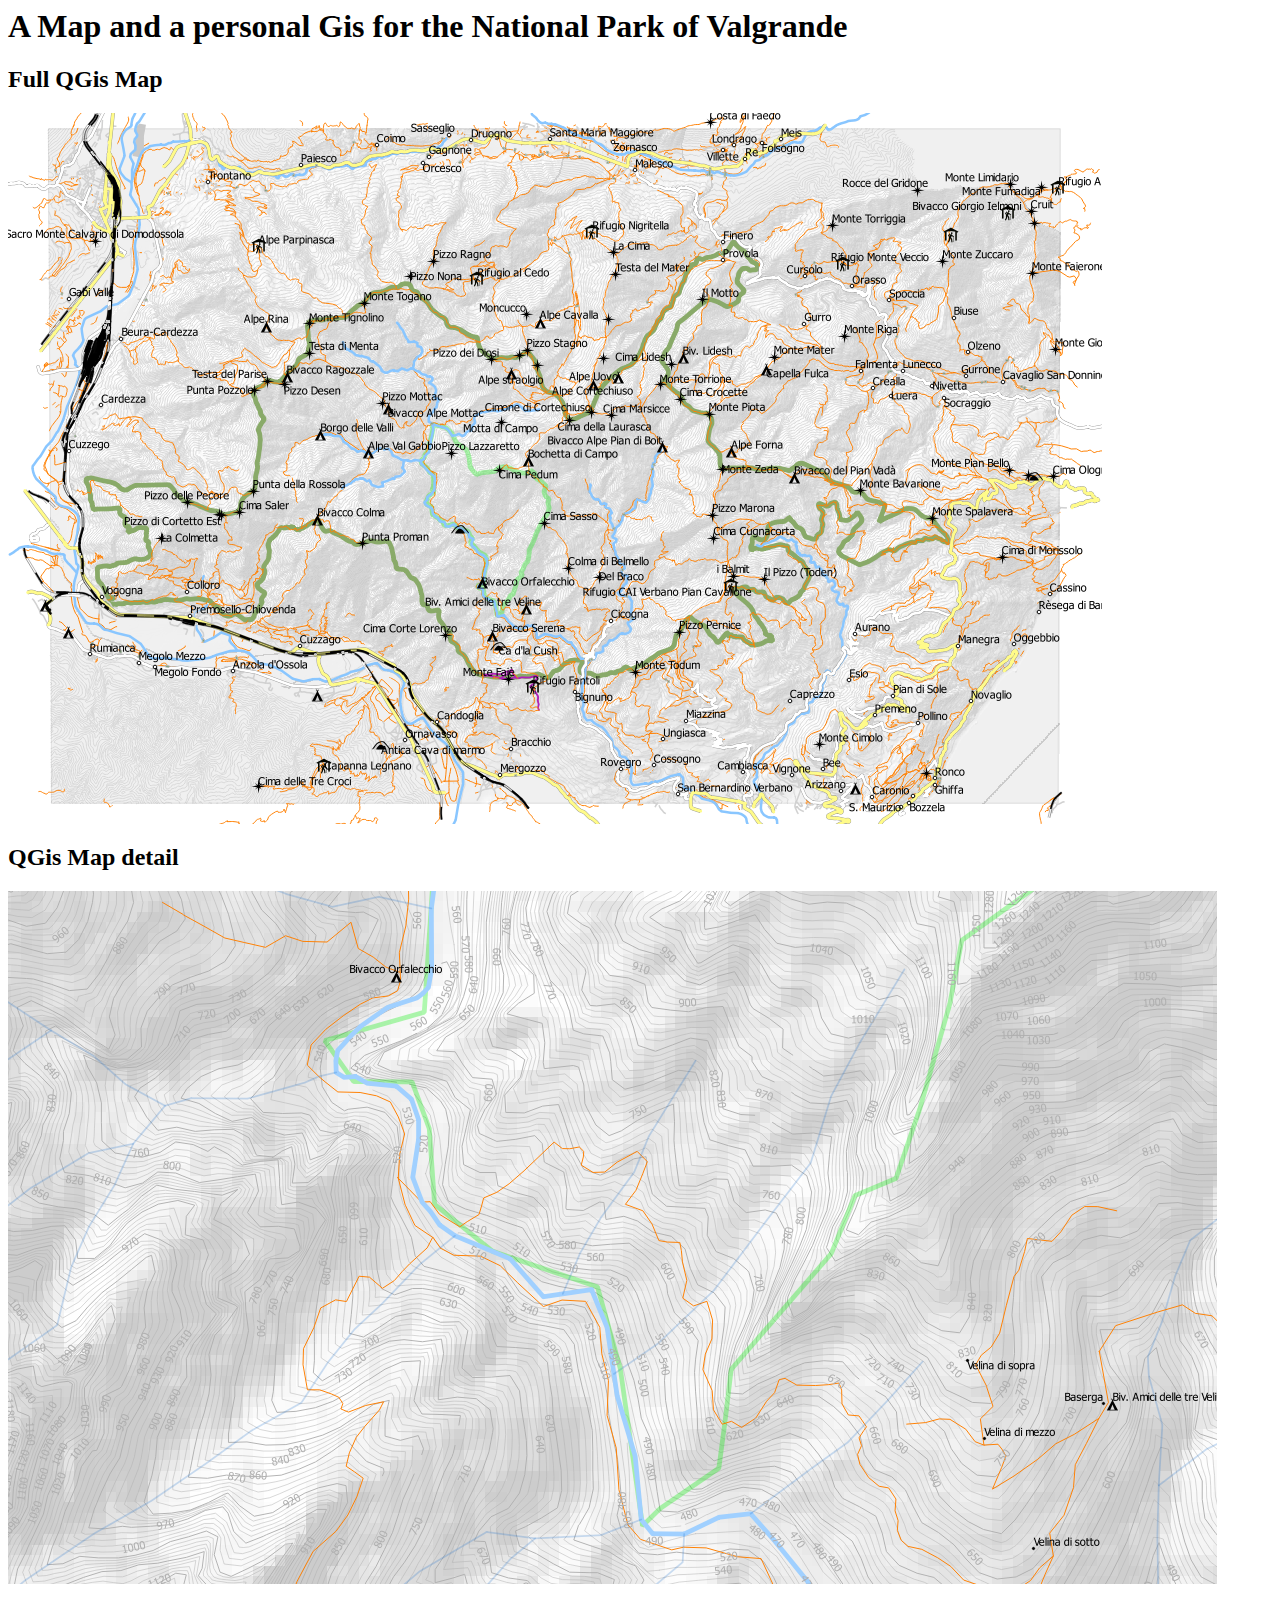
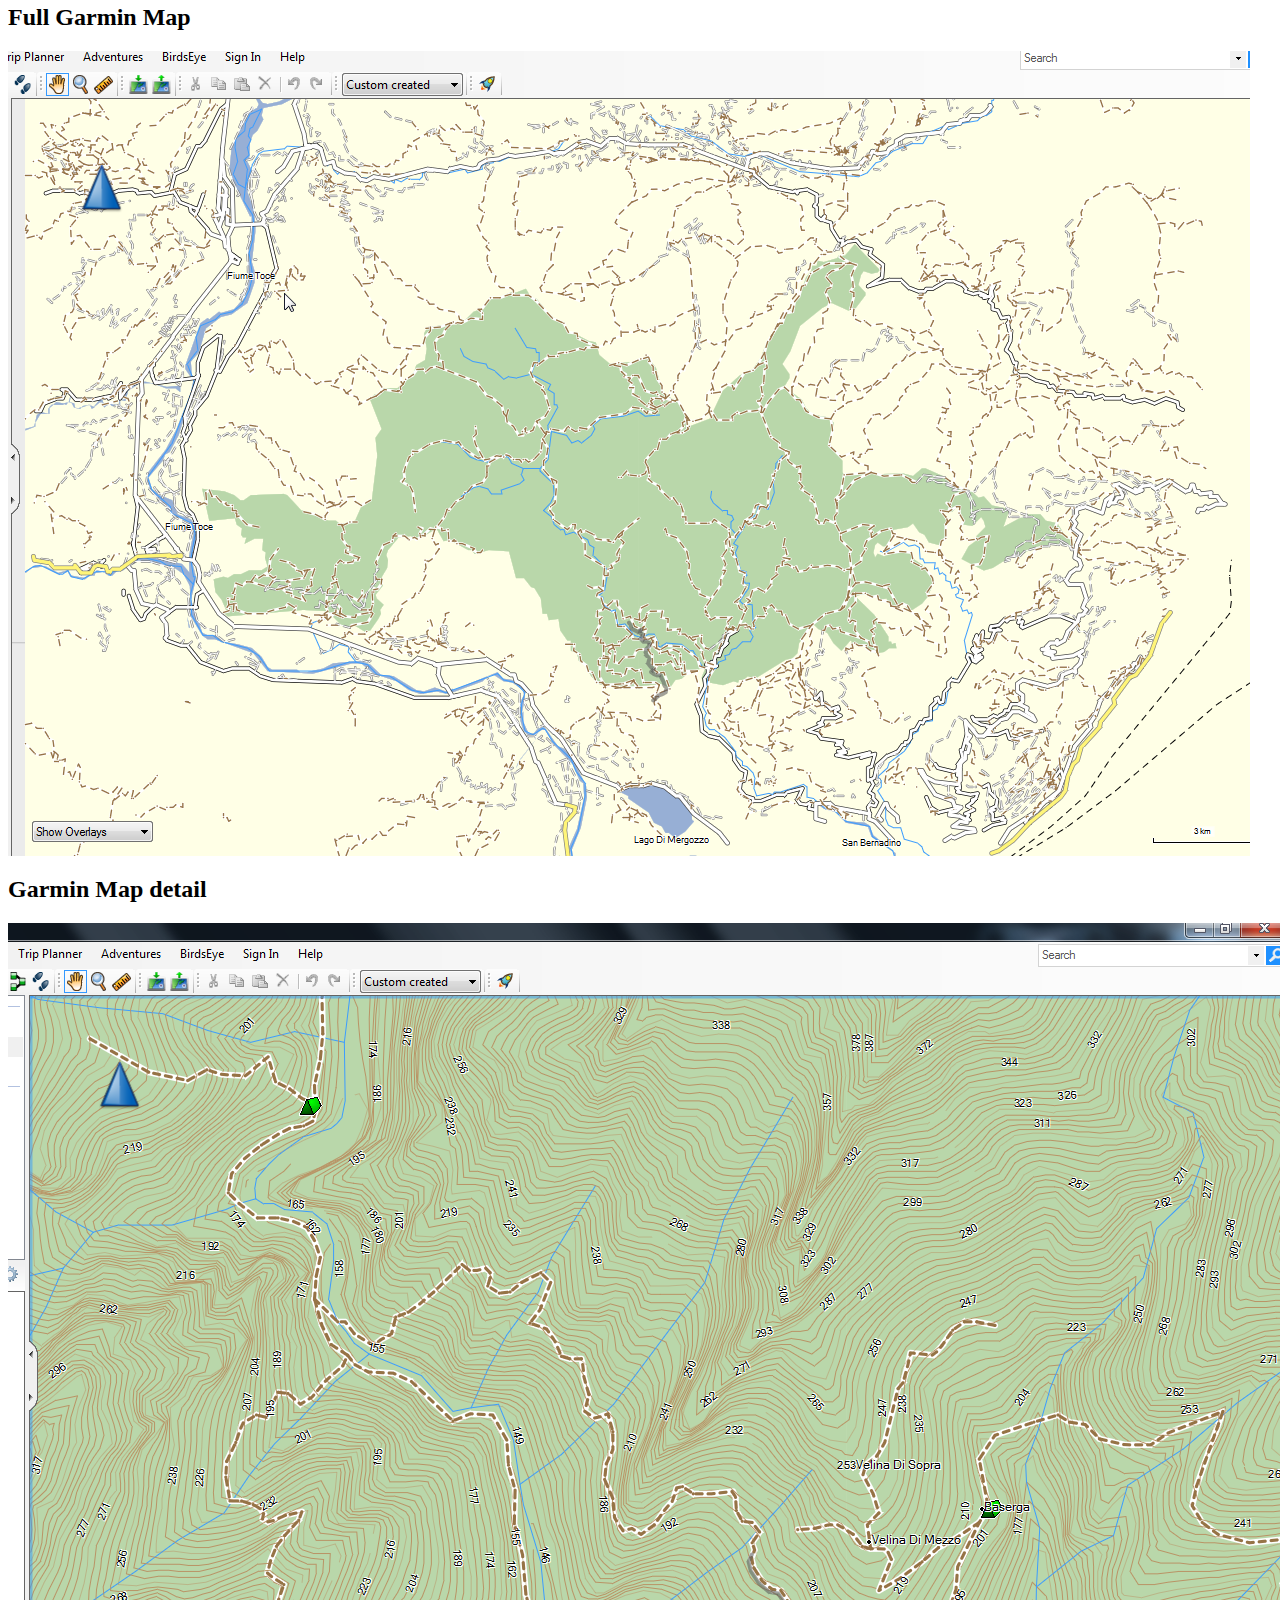
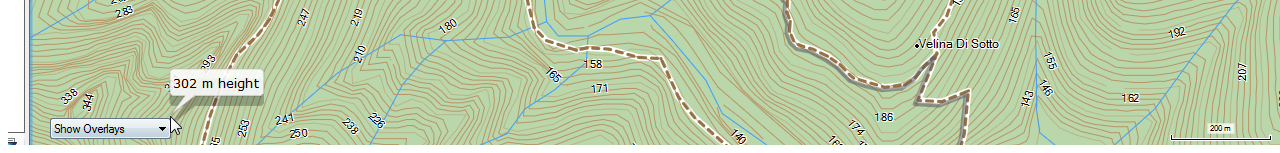
==== index.html @ 49b5d23d "png" ====
<html>
<body>

<h1>A Map and a personal Gis for the National Park of Valgrande</h1>

<h2>Full QGis Map</h2>

<img src="img\full_qgis_map.png">

<h2>QGis Map detail</h2>

<img src="img\qgis_map_detail.png">

<h2>Full Garmin Map</h2>

<img src="img\full_garmin_map.png">

<h2>Garmin Map detail</h2>

<img src="img\garmin_map_detail.png">

</body>
</html>
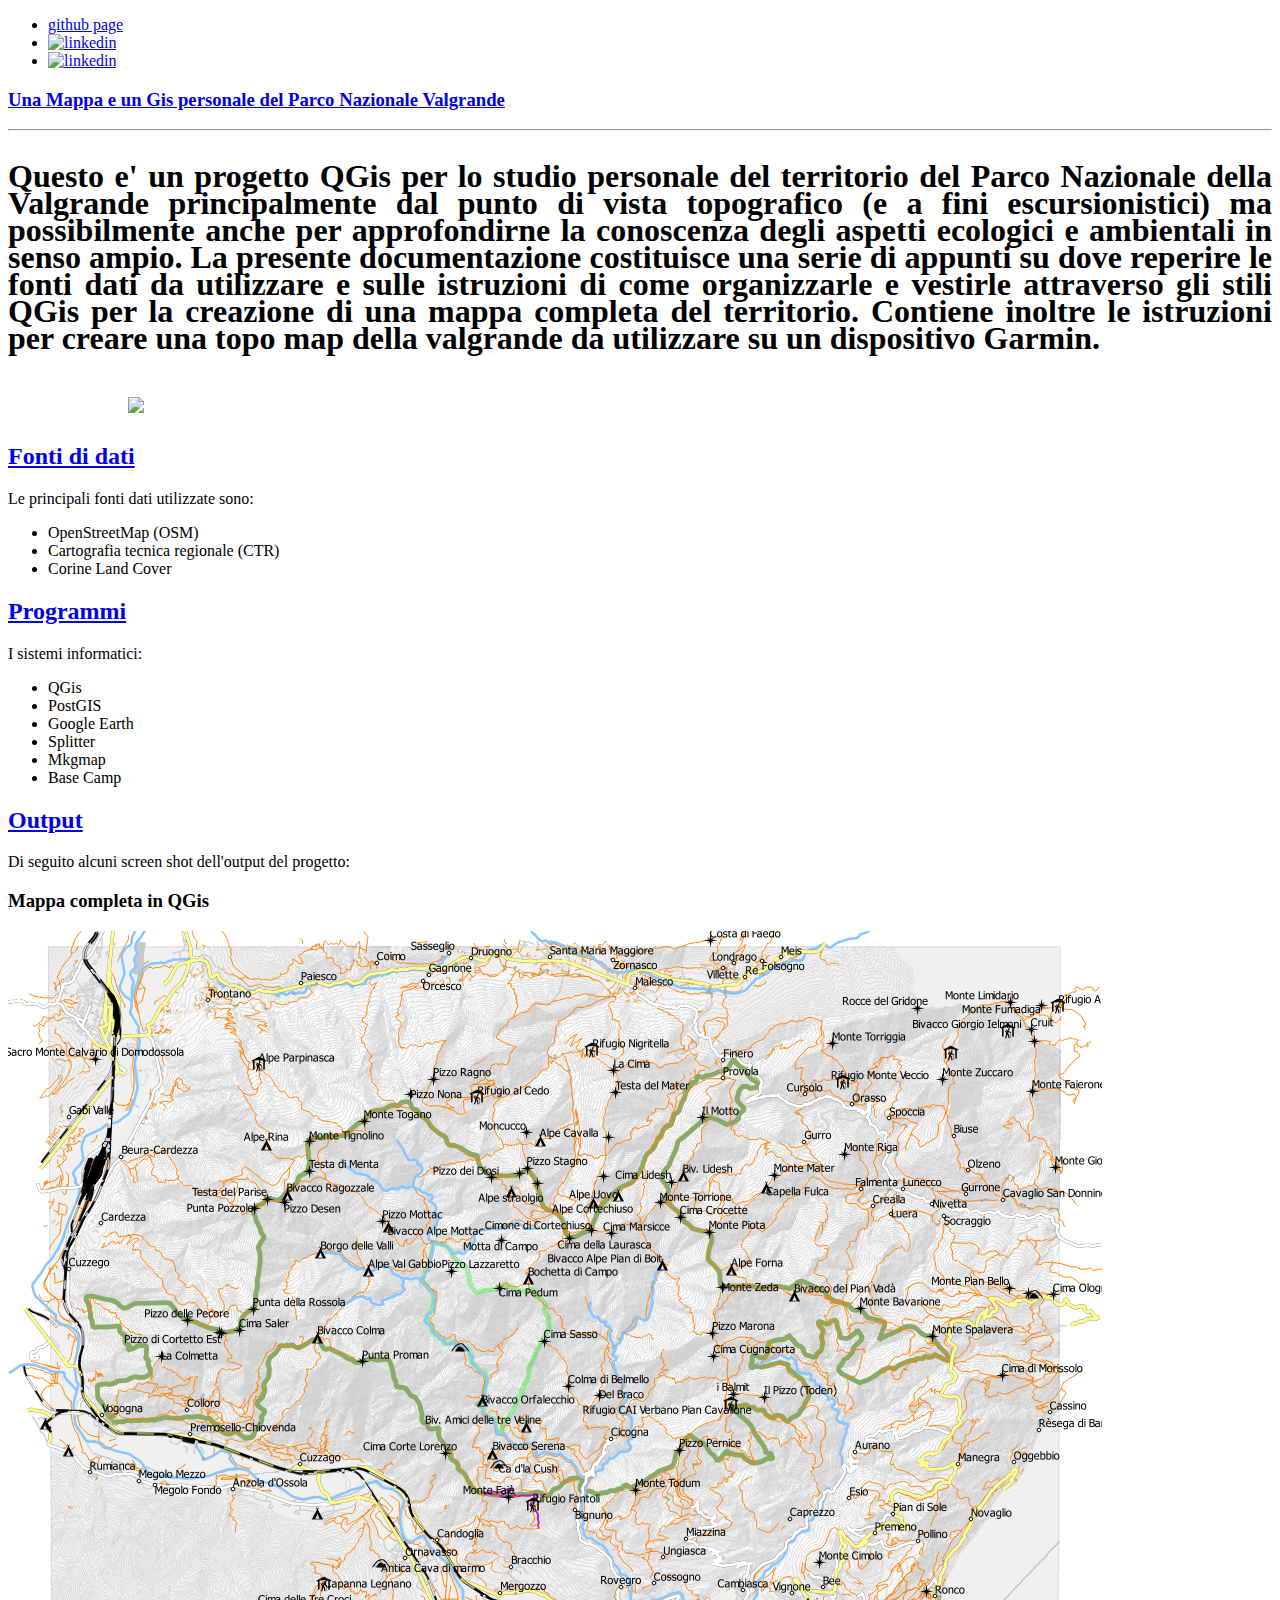
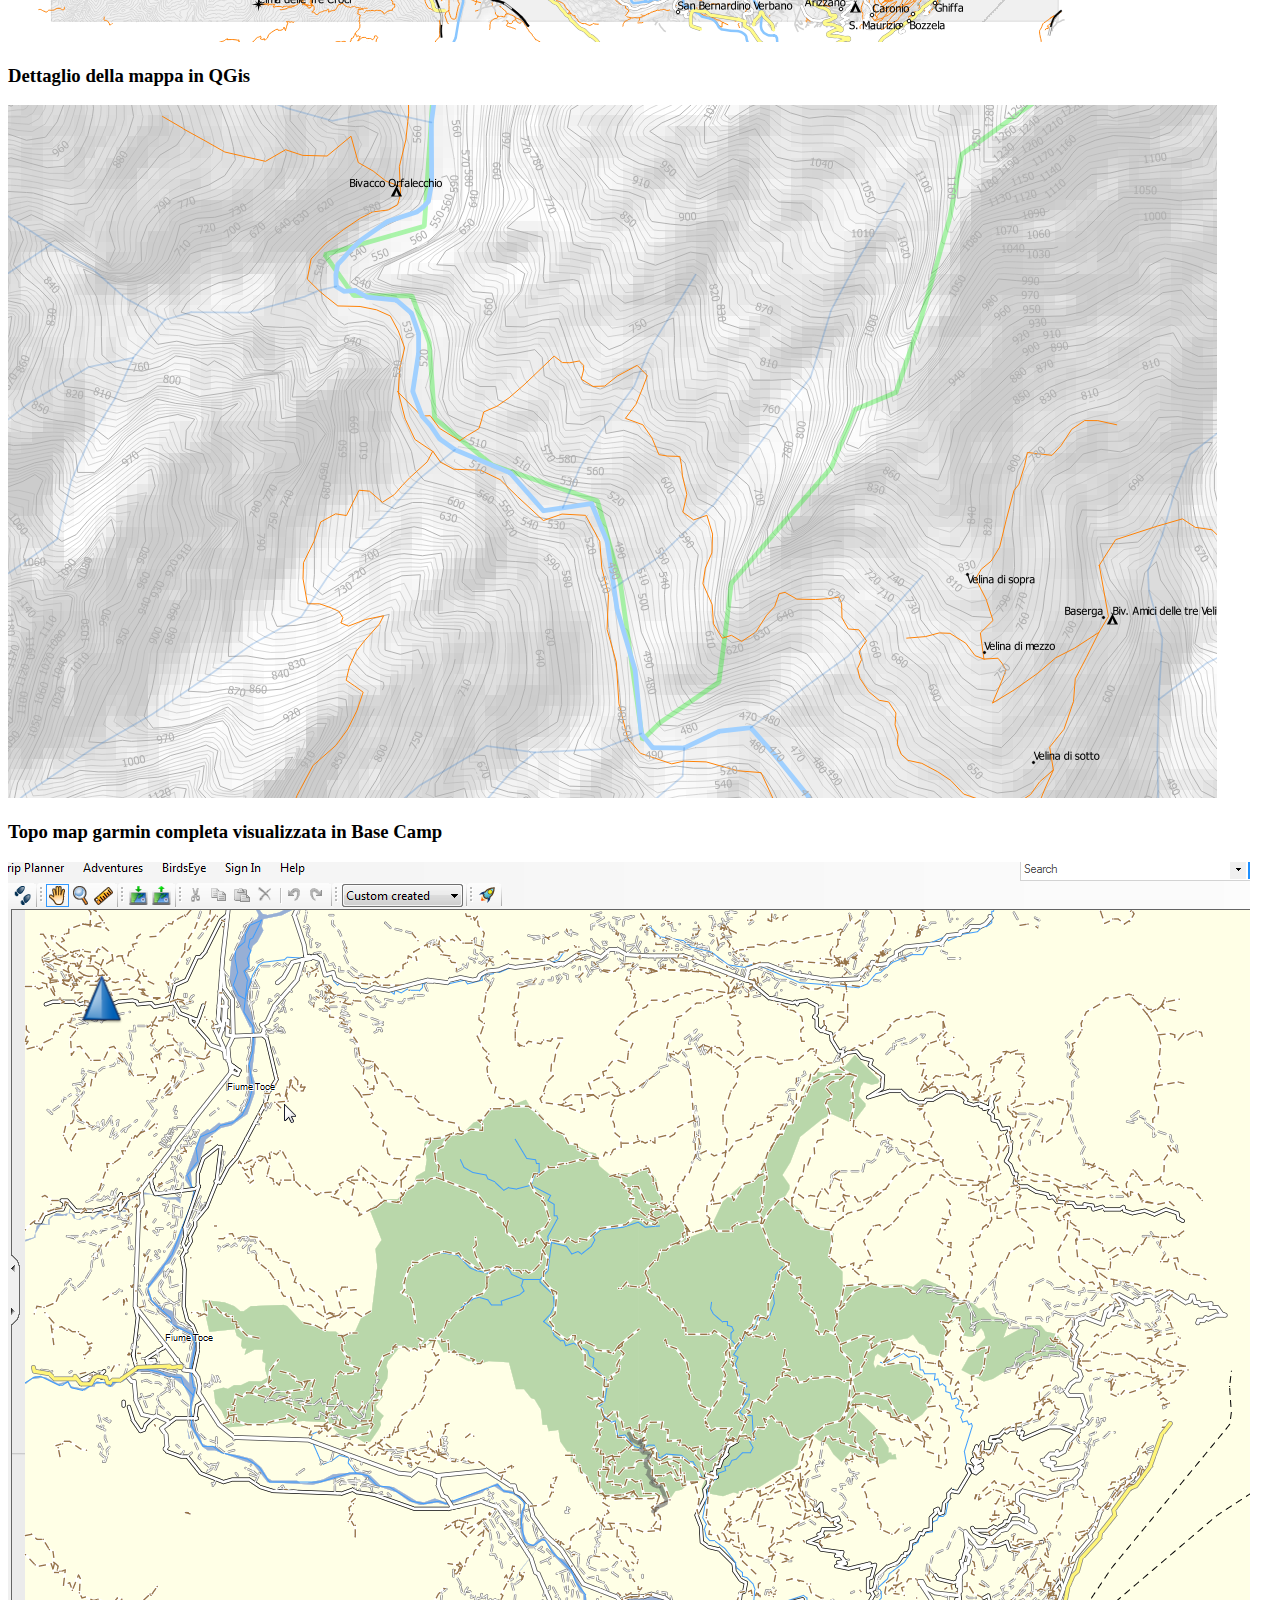
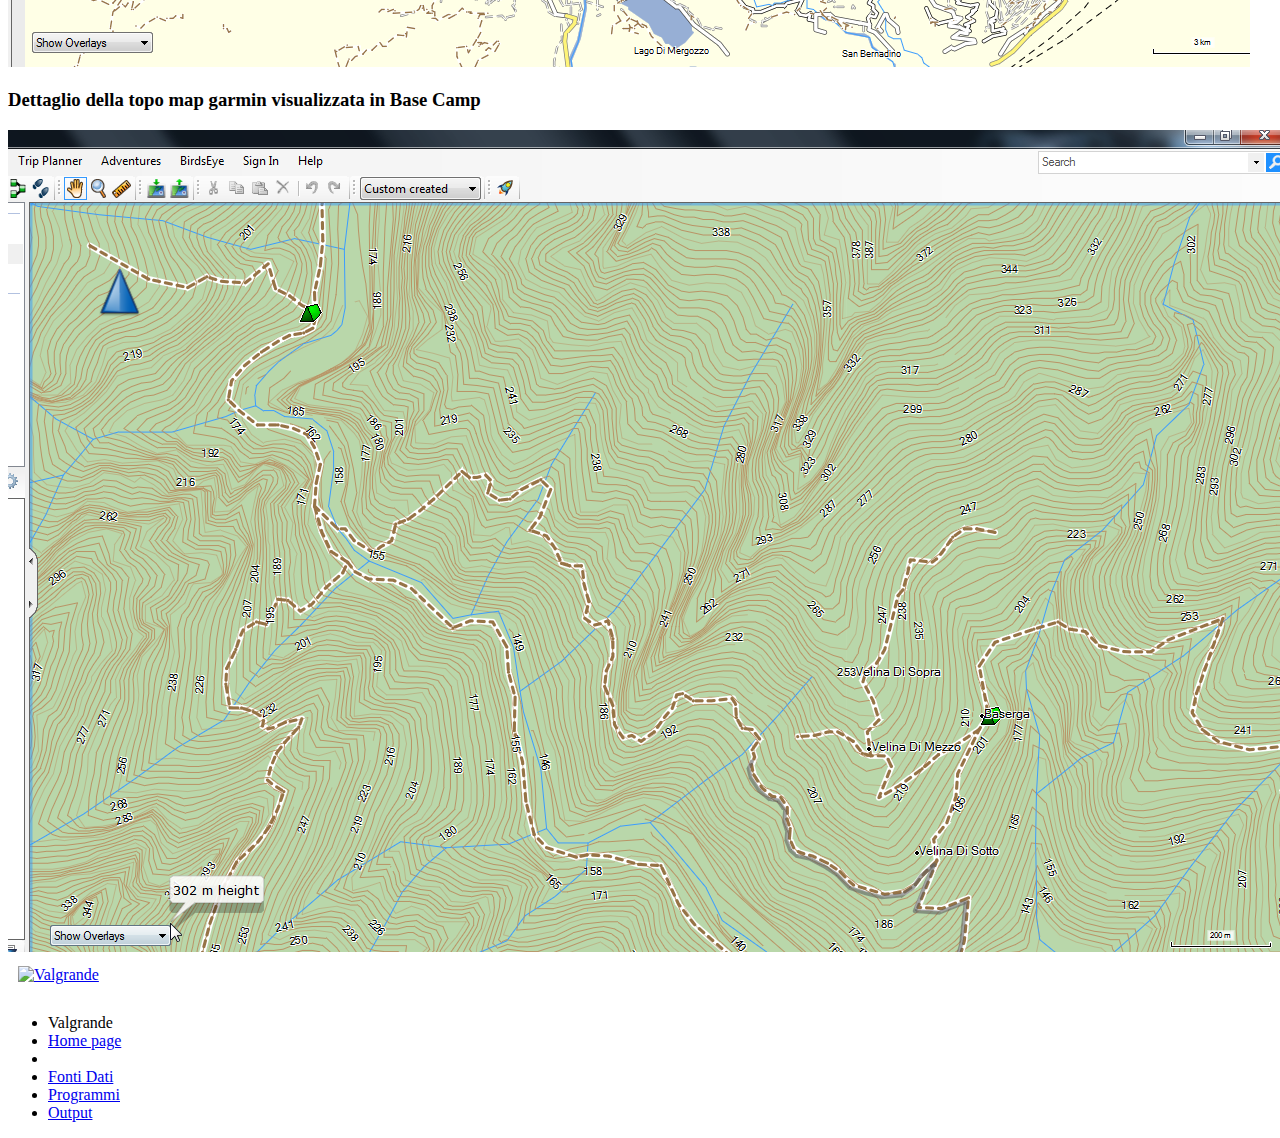
==== commit 29b2848f: "correzioni" ====
--- a/index.html
+++ b/index.html
@@ -1,23 +1,94 @@
-<html>
-<body>
+<!DOCTYPE html>
+<html lang="it">
+	<head>
+		<title>A map and personal gis of the Valgrande National Park</title>
+		<meta name="viewport" content="width=device-width, initial-scale=1.0"/>
+		<meta name="description" content="A map and personal gis of Valgrande National Park"/>
+		<meta name="author" content="Domenico Masini"/>
 
-<h1>A Map and a personal Gis for the National Park of Valgrande</h1>
+		<link href="styles/bootstrap-combined.min.css" rel="stylesheet"/>
 
-<h2>Full QGis Map</h2>
-
-<img src="img\full_qgis_map.png">
-
-<h2>QGis Map detail</h2>
-
-<img src="img\qgis_map_detail.png">
-
-<h2>Full Garmin Map</h2>
-
-<img src="img\full_garmin_map.png">
-
-<h2>Garmin Map detail</h2>
-
-<img src="img\garmin_map_detail.png">
-
-</body>
+		<link type="text/css" rel="stylesheet" href="styles/style.css" />
+	</head>
+	<body>
+		<div class="container">
+			<div class="masthead">
+				
+				<ul class="nav nav-pills pull-right">
+					<li>
+						<a href="http://github.com/domasin/valgrande" style="margin-top:7px;">github page</a>
+					</li>
+					<li>
+						<a href="https://it.linkedin.com/in/domenico-masini-78a1aa75" target="_blank"><img src="img/linkedin.png" alt="linkedin" style="width:25px;"/></a>
+					</li>
+					<li>
+						<a href="http://www.hikr.org/user/domasin/piz/" target="_blank"><img src="img/hikr_logo3.png" alt="linkedin" style="width:50px;"/></a>
+					</li>
+				</ul>
+				<h3 class="muted">
+					<a href="/valgrande/index.html">Una Mappa e un Gis personale del Parco Nazionale Valgrande</a>
+				</h3>
+			</div>
+			<hr />
+			<div class="row">
+				<div class="span9" id="main">
+					<h1/>
+					<p style="text-align:justify;line-height: 27px;">
+Questo e' un progetto QGis per lo studio personale del territorio del Parco Nazionale della Valgrande principalmente dal punto di vista topografico (e a fini escursionistici) ma possibilmente anche per approfondirne la conoscenza degli aspetti ecologici e ambientali in senso ampio. La presente documentazione costituisce una serie di appunti su dove reperire le  fonti dati da utilizzare e sulle istruzioni di come organizzarle e vestirle attraverso gli stili QGis per la creazione di una mappa completa del territorio. Contiene inoltre le istruzioni per creare una topo map della valgrande da utilizzare su un dispositivo Garmin.
+					</p>
+					<img src="img\qgis.png" style="margin-left: 120px;"/>
+					<h2><a name="FontiDati" class="anchor" href="#FontiDati">Fonti di dati</a></h2>
+					<p>
+Le principali fonti dati utilizzate sono:
+						<ul>
+							<li>OpenStreetMap (OSM)</li>
+							<li>Cartografia tecnica regionale (CTR)</li>
+							<li>Corine Land Cover</li>
+						</ul>
+					</p>
+					<h2><a name="Programmi" class="anchor" href="#Programmi">Programmi</a></h2>
+					<p>
+I sistemi informatici:
+						<ul>
+							<li>QGis</li>
+							<li>PostGIS</li>
+							<li>Google Earth</li>
+							<li>Splitter</li>
+							<li>Mkgmap</li>
+							<li>Base Camp</li>
+						</ul>
+					</p>
+					<h2><a name="Output" class="anchor" href="#Output">Output</a></h2>
+					<p>Di seguito alcuni screen shot dell'output del progetto:</p>
+					<h3>Mappa completa in QGis</h3>
+					<img src="img\full_qgis_map.png"/>
+					<h3>Dettaglio della mappa in QGis</h3>
+					<img src="img\qgis_map_detail.png"/>
+					<h3>Topo map garmin completa visualizzata in Base Camp</h3>
+					<img src="img\full_garmin_map.png"/>
+					<h3>Dettaglio della topo map garmin visualizzata in Base Camp</h3>
+					<img src="img\garmin_map_detail.png"/>
+				</div>
+				<div class="span3">
+					<a href="http://www.parcovalgrande.it/index.php" target="_blank"><img src="img/valgrande.jpg" alt="Valgrande" style="width:150px;margin:10px"/></a>
+					<ul class="nav nav-list" id="menu" style="margin-top: 20px;">
+						<li class="nav-header">Valgrande</li>
+						<li>
+							<a href="index.html">Home page</a>
+						</li>
+						<li class="divider"/>
+						<li>
+							<a href="index.html#FontiDati">Fonti Dati</a>
+						</li>
+						<li>
+							<a href="index.html#Programmi">Programmi</a>
+						</li>
+						<li>
+							<a href="index.html#Output">Output</a>
+						</li>
+					</ul>
+				</div>
+			</div>
+		</div>
+	</body>
 </html>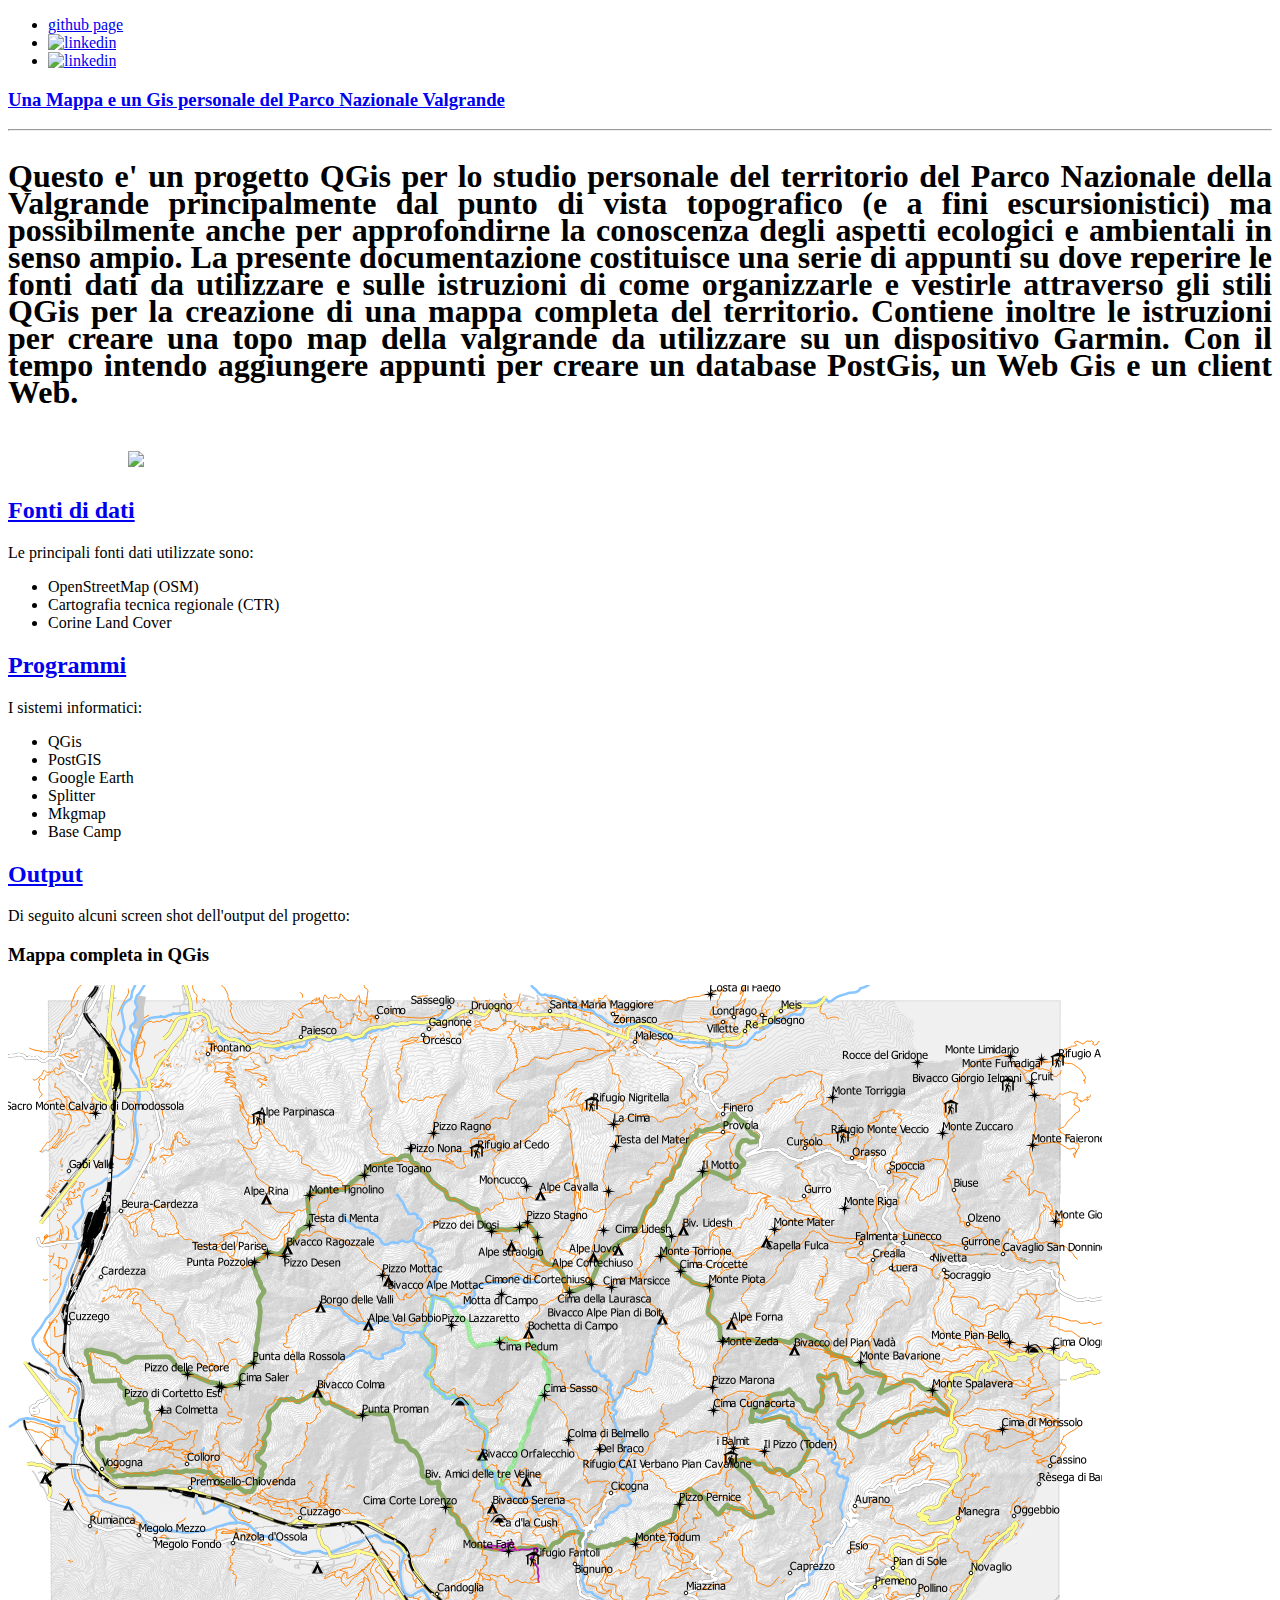
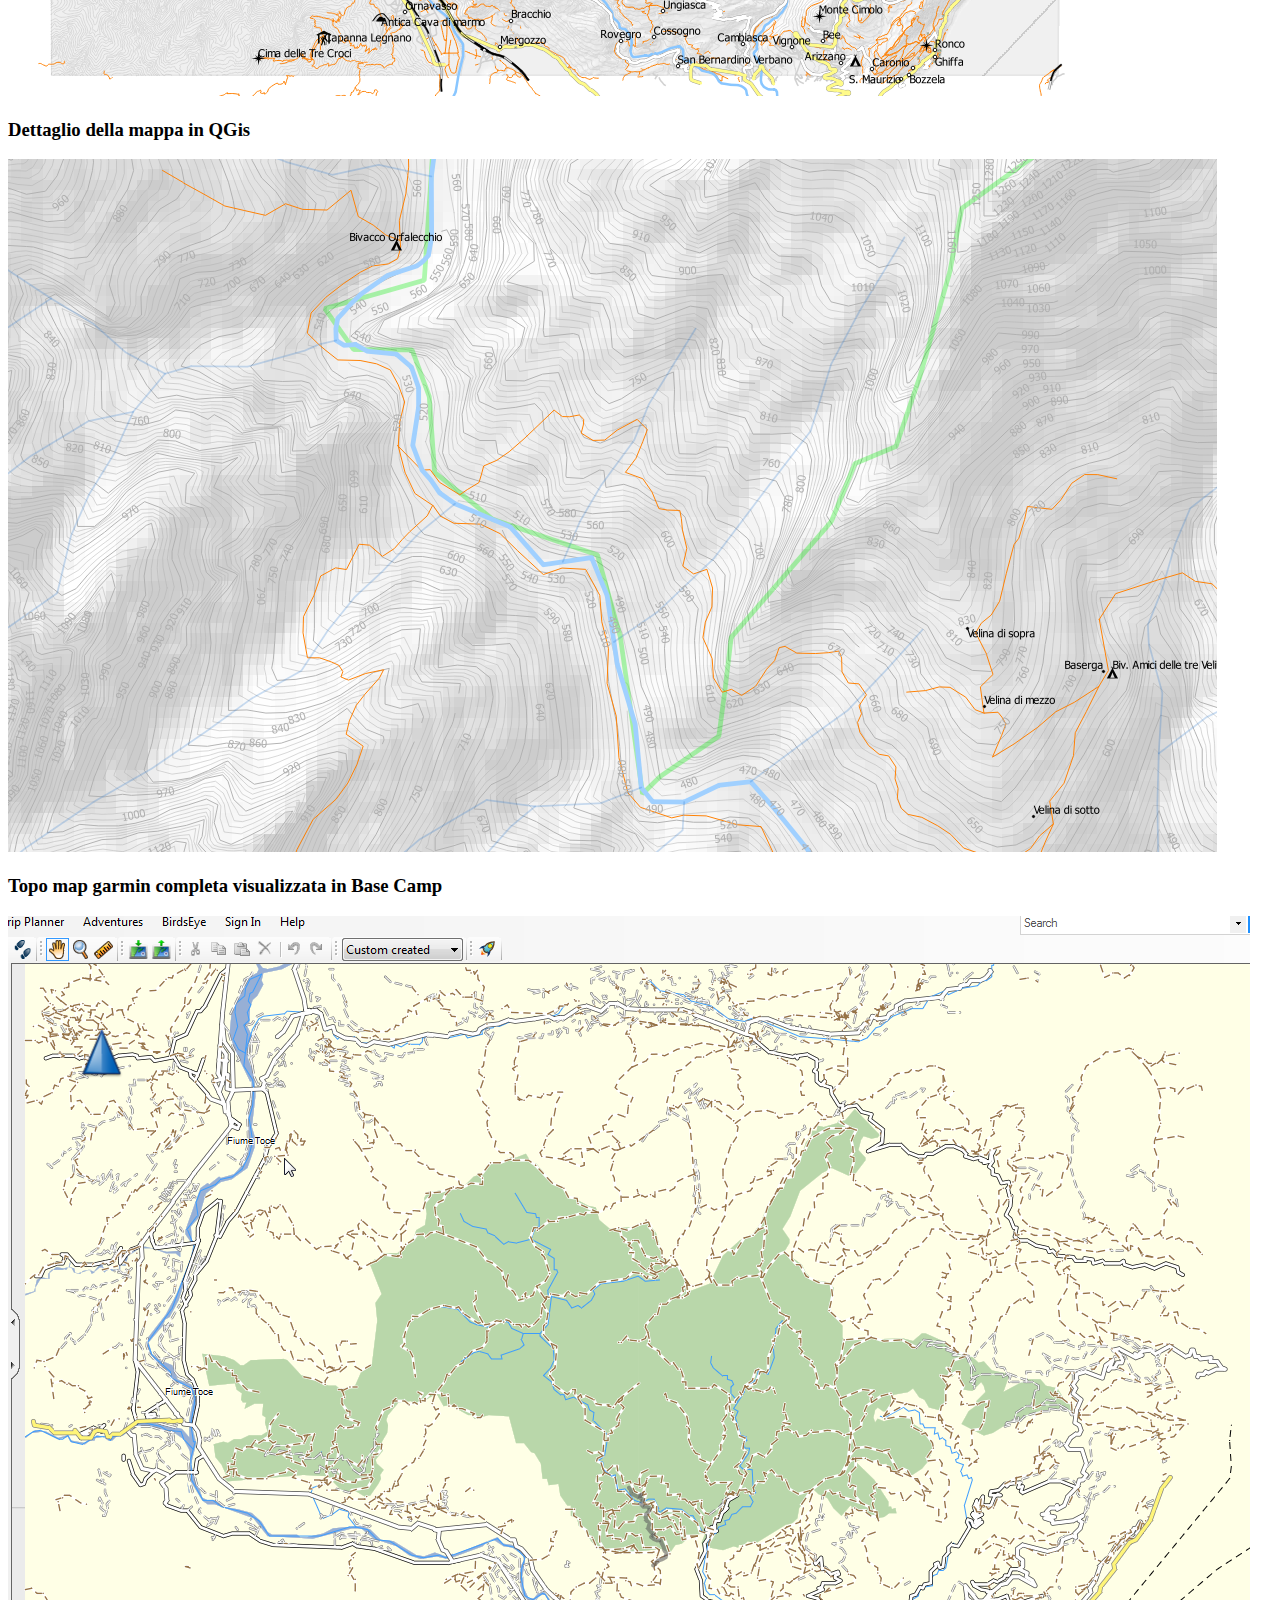
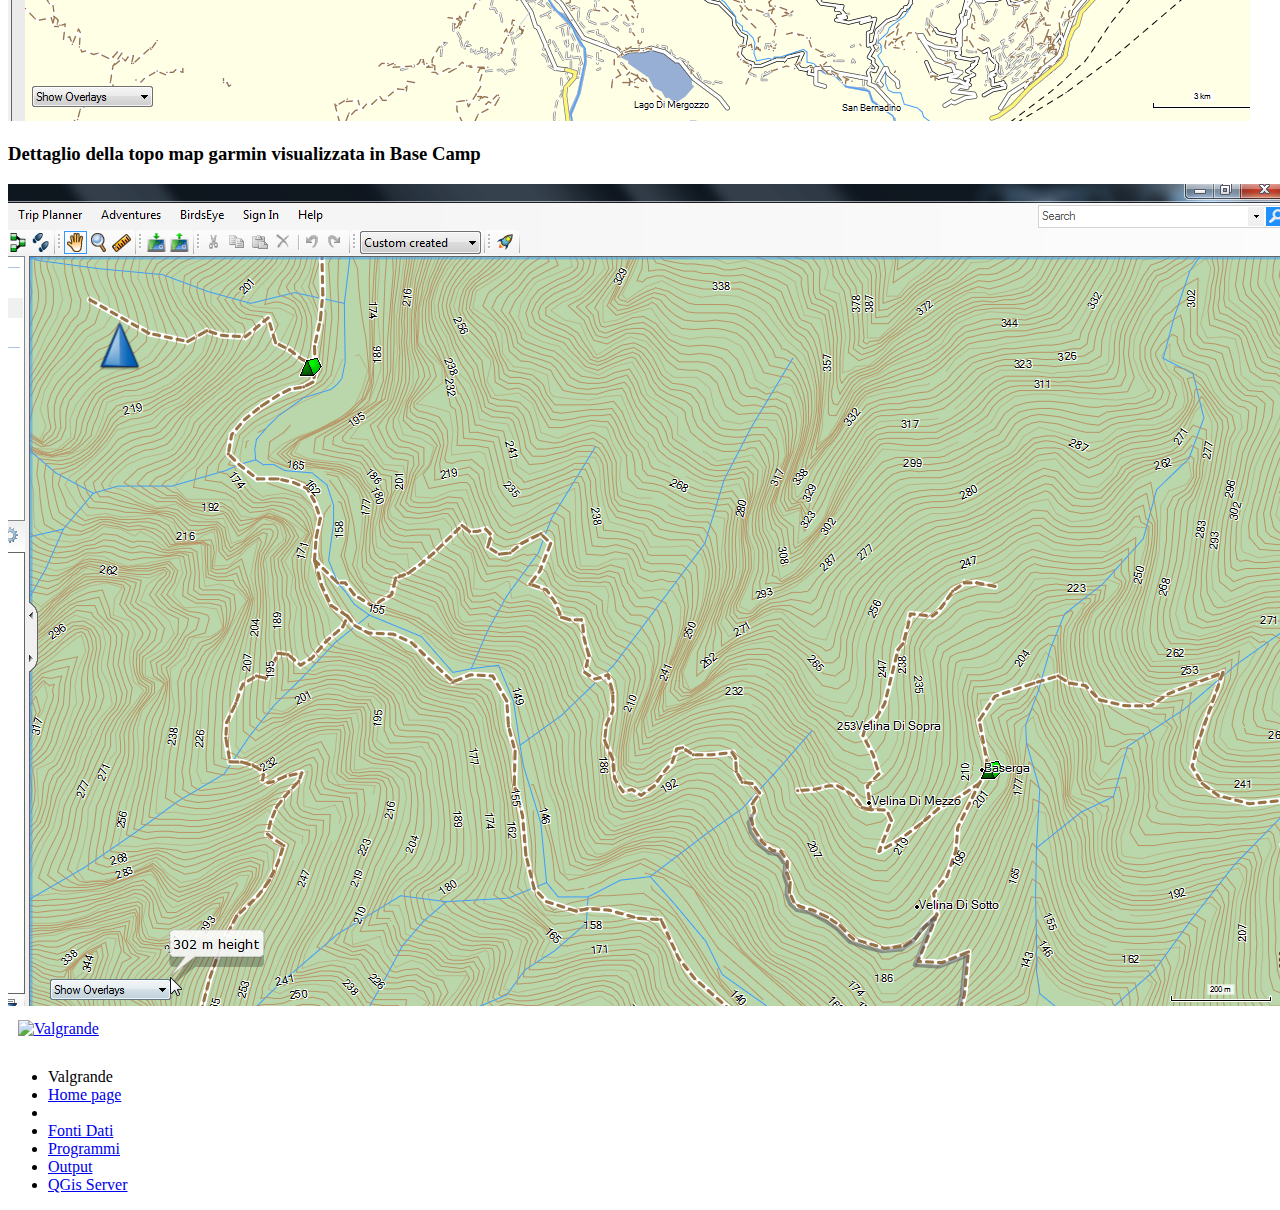
==== commit 1ee743d9: "qgis server" ====
--- a/index.html
+++ b/index.html
@@ -1,7 +1,7 @@
 <!DOCTYPE html>
 <html lang="it">
 	<head>
-		<title>A map and personal gis of the Valgrande National Park</title>
+		<title>Valgrande Personal Gis :: Home Page</title>
 		<meta name="viewport" content="width=device-width, initial-scale=1.0"/>
 		<meta name="description" content="A map and personal gis of Valgrande National Park"/>
 		<meta name="author" content="Domenico Masini"/>
@@ -13,16 +13,20 @@
 	<body>
 		<div class="container">
 			<div class="masthead">
-				
+
 				<ul class="nav nav-pills pull-right">
 					<li>
 						<a href="http://github.com/domasin/valgrande" style="margin-top:7px;">github page</a>
 					</li>
 					<li>
-						<a href="https://it.linkedin.com/in/domenico-masini-78a1aa75" target="_blank"><img src="img/linkedin.png" alt="linkedin" style="width:25px;"/></a>
+						<a href="https://it.linkedin.com/in/domenico-masini-78a1aa75" target="_blank">
+							<img src="img/linkedin.png" alt="linkedin" style="width:25px;"/>
+						</a>
 					</li>
 					<li>
-						<a href="http://www.hikr.org/user/domasin/piz/" target="_blank"><img src="img/hikr_logo3.png" alt="linkedin" style="width:50px;"/></a>
+						<a href="http://www.hikr.org/user/domasin/piz/" target="_blank">
+							<img src="img/hikr_logo3.png" alt="linkedin" style="width:50px;"/>
+						</a>
 					</li>
 				</ul>
 				<h3 class="muted">
@@ -34,10 +38,12 @@
 				<div class="span9" id="main">
 					<h1/>
 					<p style="text-align:justify;line-height: 27px;">
-Questo e' un progetto QGis per lo studio personale del territorio del Parco Nazionale della Valgrande principalmente dal punto di vista topografico (e a fini escursionistici) ma possibilmente anche per approfondirne la conoscenza degli aspetti ecologici e ambientali in senso ampio. La presente documentazione costituisce una serie di appunti su dove reperire le  fonti dati da utilizzare e sulle istruzioni di come organizzarle e vestirle attraverso gli stili QGis per la creazione di una mappa completa del territorio. Contiene inoltre le istruzioni per creare una topo map della valgrande da utilizzare su un dispositivo Garmin.
+Questo e' un progetto QGis per lo studio personale del territorio del Parco Nazionale della Valgrande principalmente dal punto di vista topografico (e a fini escursionistici) ma possibilmente anche per approfondirne la conoscenza degli aspetti ecologici e ambientali in senso ampio. La presente documentazione costituisce una serie di appunti su dove reperire le  fonti dati da utilizzare e sulle istruzioni di come organizzarle e vestirle attraverso gli stili QGis per la creazione di una mappa completa del territorio. Contiene inoltre le istruzioni per creare una topo map della valgrande da utilizzare su un dispositivo Garmin. Con il tempo intendo aggiungere appunti per creare un database PostGis, un Web Gis e un client Web.
 					</p>
 					<img src="img\qgis.png" style="margin-left: 120px;"/>
-					<h2><a name="FontiDati" class="anchor" href="#FontiDati">Fonti di dati</a></h2>
+					<h2>
+						<a name="FontiDati" class="anchor" href="#FontiDati">Fonti di dati</a>
+					</h2>
 					<p>
 Le principali fonti dati utilizzate sono:
 						<ul>
@@ -46,7 +52,9 @@
 							<li>Corine Land Cover</li>
 						</ul>
 					</p>
-					<h2><a name="Programmi" class="anchor" href="#Programmi">Programmi</a></h2>
+					<h2>
+						<a name="Programmi" class="anchor" href="#Programmi">Programmi</a>
+					</h2>
 					<p>
 I sistemi informatici:
 						<ul>
@@ -58,7 +66,9 @@
 							<li>Base Camp</li>
 						</ul>
 					</p>
-					<h2><a name="Output" class="anchor" href="#Output">Output</a></h2>
+					<h2>
+						<a name="Output" class="anchor" href="#Output">Output</a>
+					</h2>
 					<p>Di seguito alcuni screen shot dell'output del progetto:</p>
 					<h3>Mappa completa in QGis</h3>
 					<img src="img\full_qgis_map.png"/>
@@ -70,7 +80,9 @@
 					<img src="img\garmin_map_detail.png"/>
 				</div>
 				<div class="span3">
-					<a href="http://www.parcovalgrande.it/index.php" target="_blank"><img src="img/valgrande.jpg" alt="Valgrande" style="width:150px;margin:10px"/></a>
+					<a href="http://www.parcovalgrande.it/index.php" target="_blank">
+						<img src="img/valgrande.jpg" alt="Valgrande" style="width:150px;margin:10px"/>
+					</a>
 					<ul class="nav nav-list" id="menu" style="margin-top: 20px;">
 						<li class="nav-header">Valgrande</li>
 						<li>
@@ -86,6 +98,9 @@
 						<li>
 							<a href="index.html#Output">Output</a>
 						</li>
+						<li>
+							<a href="qgisserveriis.html">QGis Server</a>
+						</li>
 					</ul>
 				</div>
 			</div>
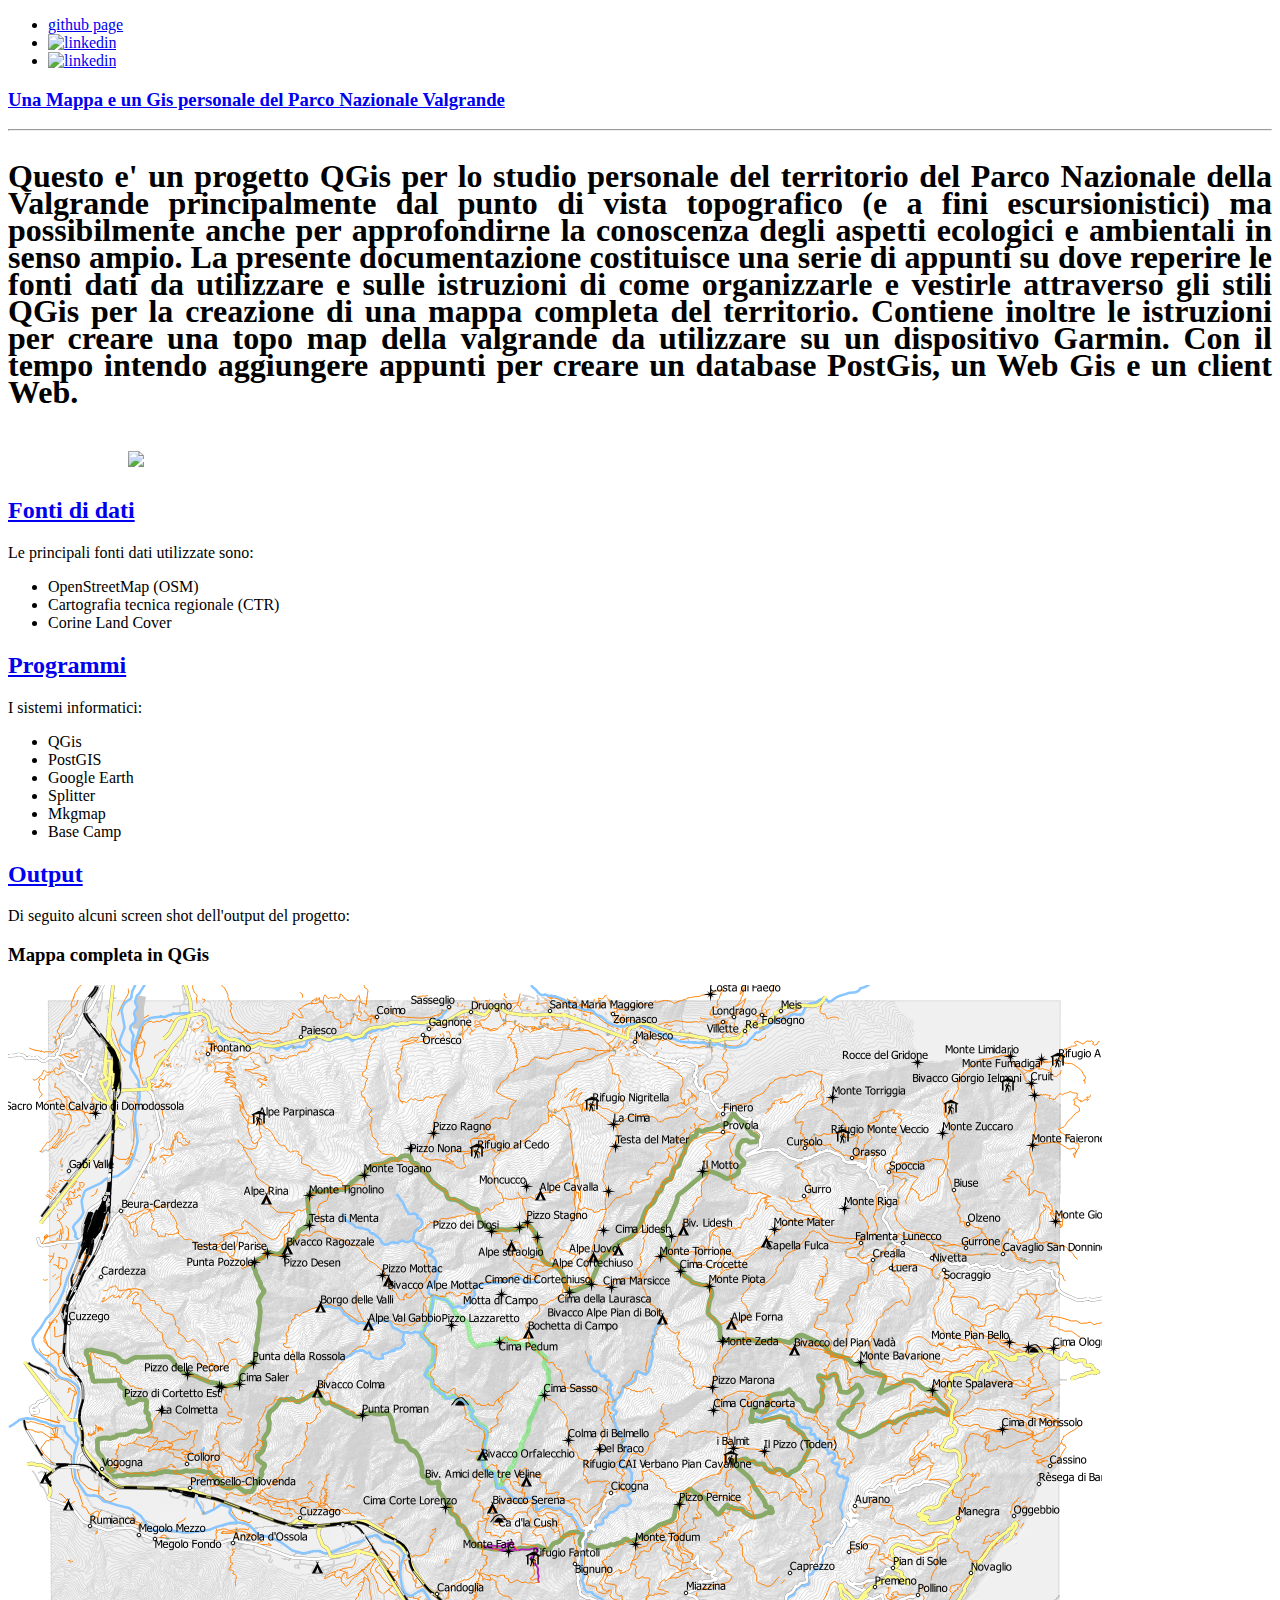
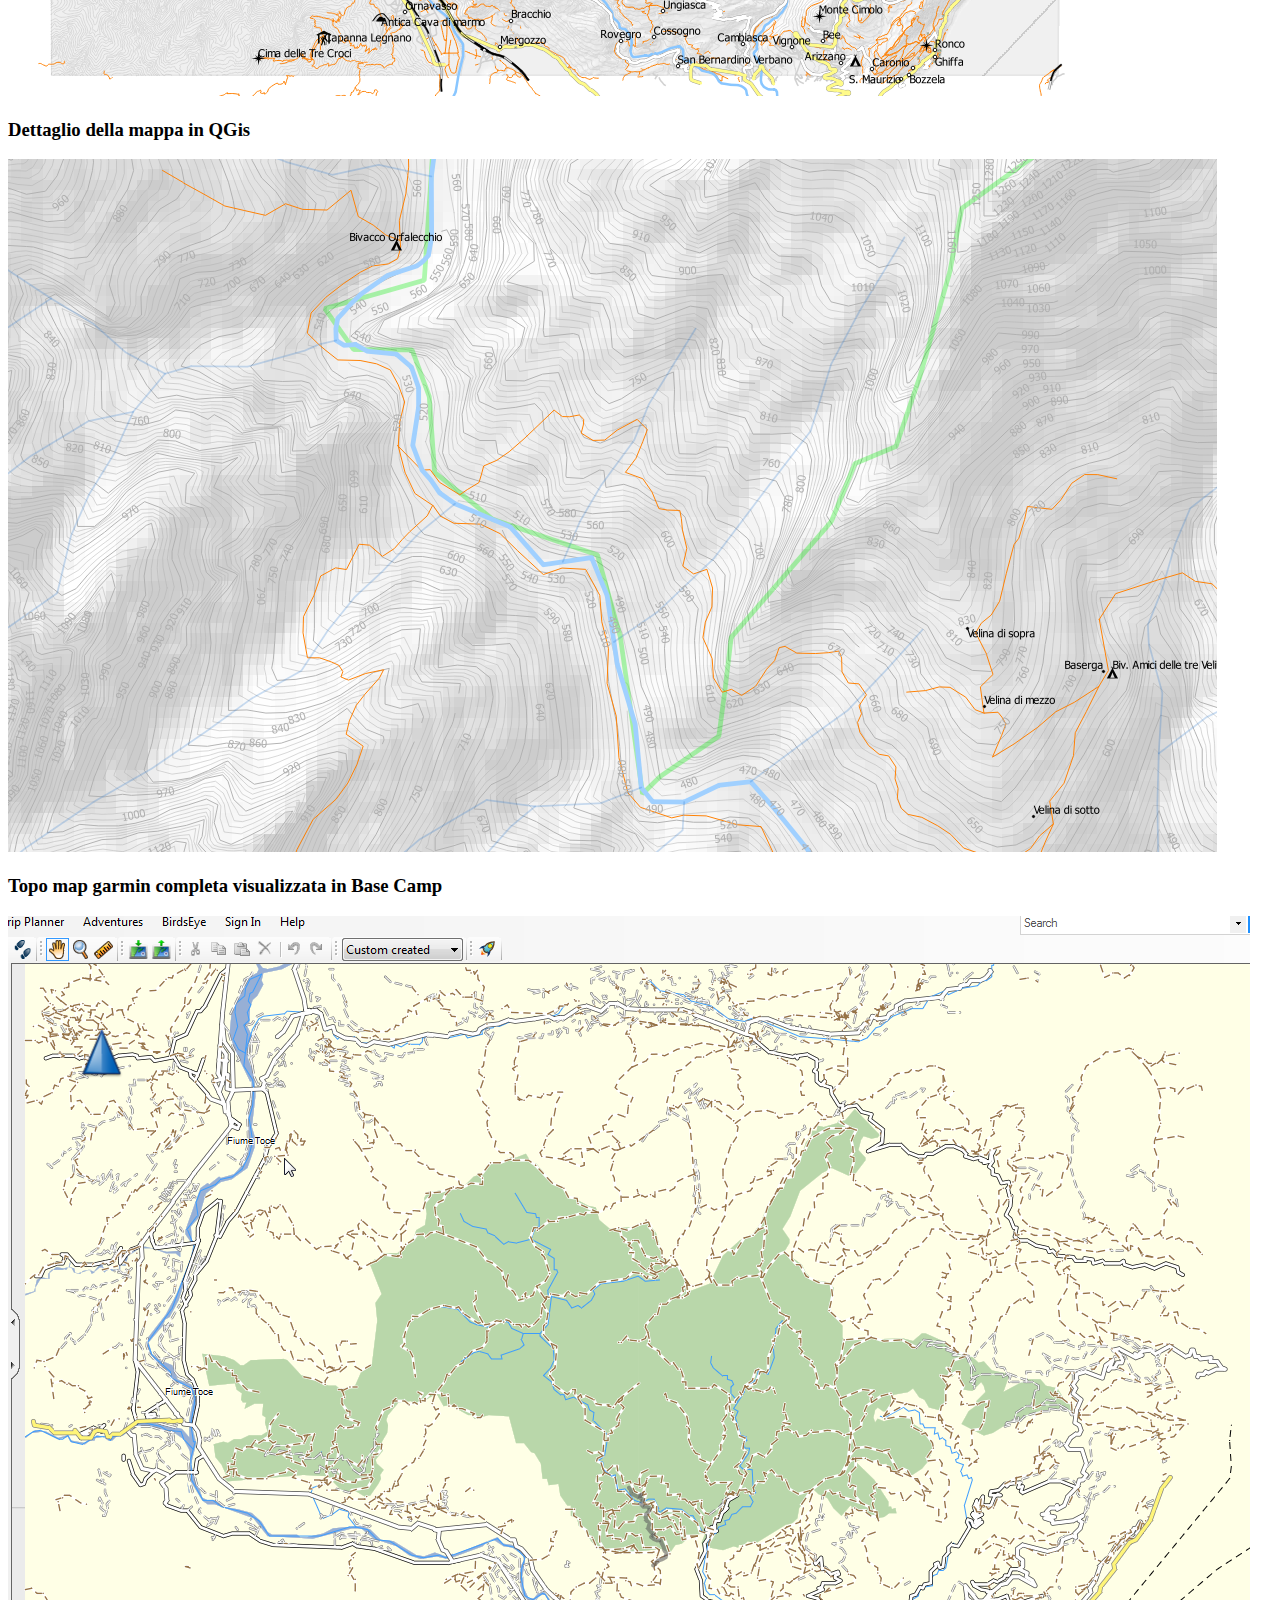
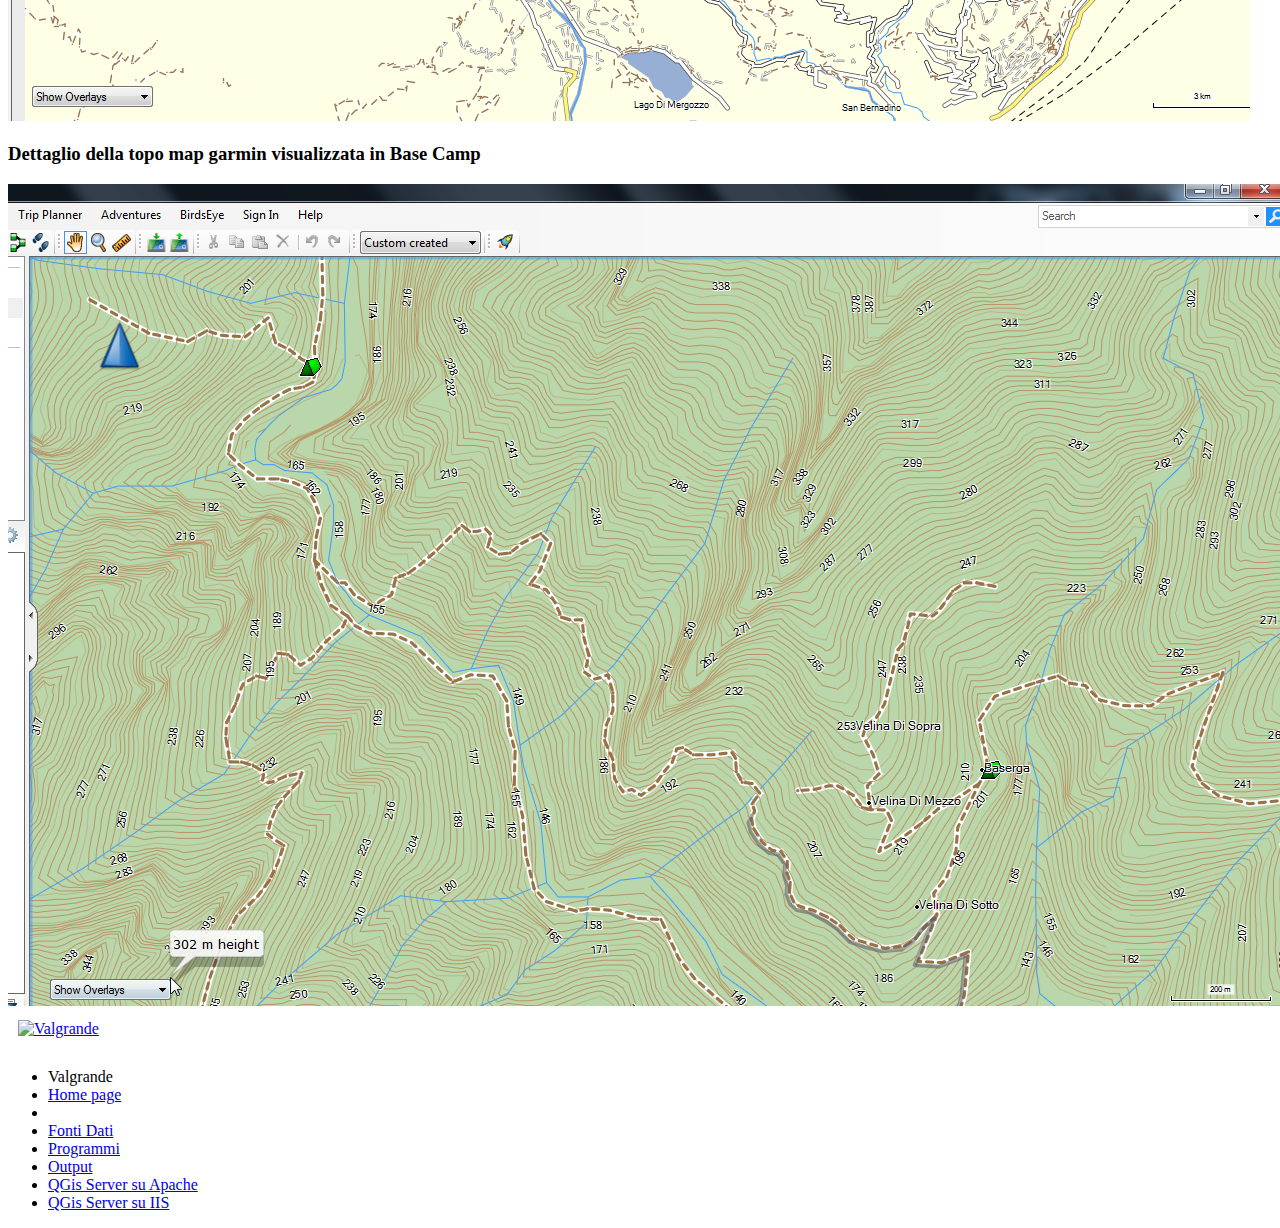
==== commit bb04eb28: "appunti web gis" ====
--- a/index.html
+++ b/index.html
@@ -99,7 +99,10 @@
 							<a href="index.html#Output">Output</a>
 						</li>
 						<li>
-							<a href="qgisserveriis.html">QGis Server</a>
+							<a href="qgisserverapache.html">QGis Server su Apache</a>
+						</li>
+						<li>
+							<a href="qgisserveriis.html">QGis Server su IIS</a>
 						</li>
 					</ul>
 				</div>
